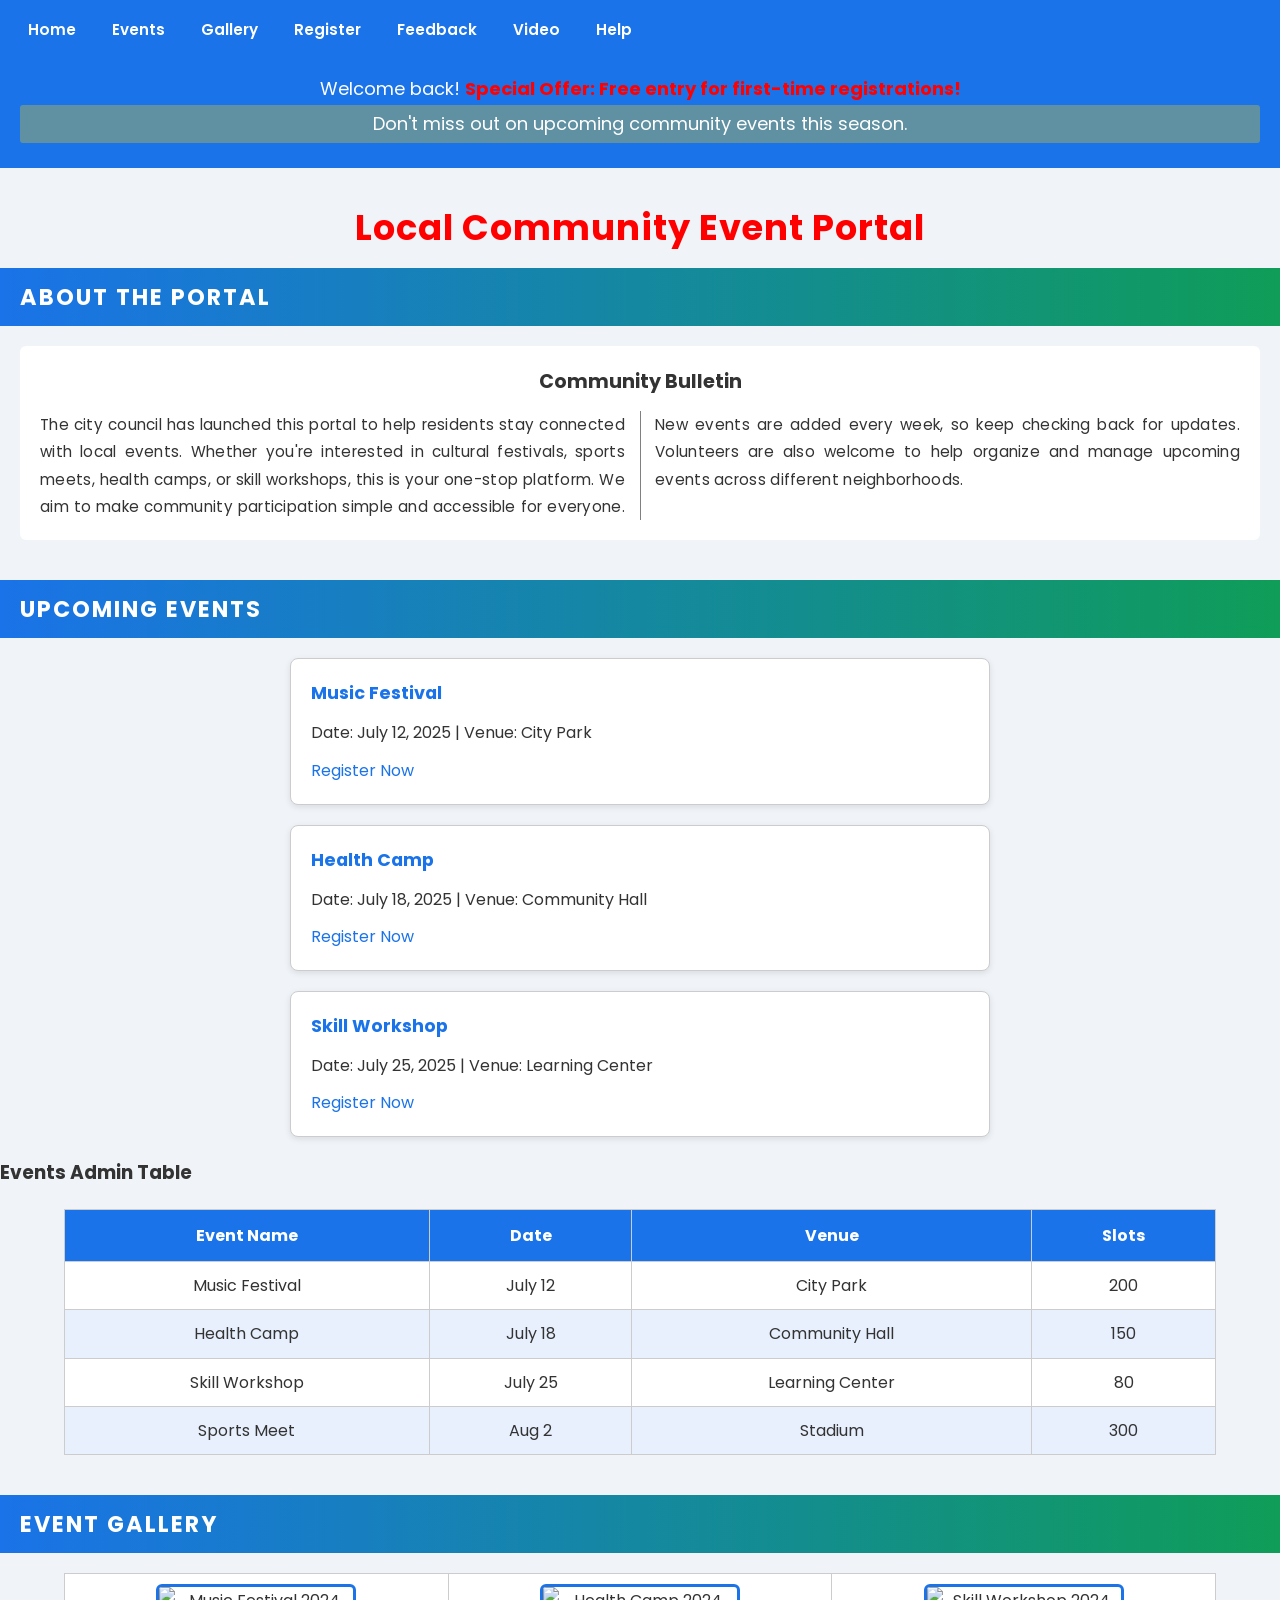
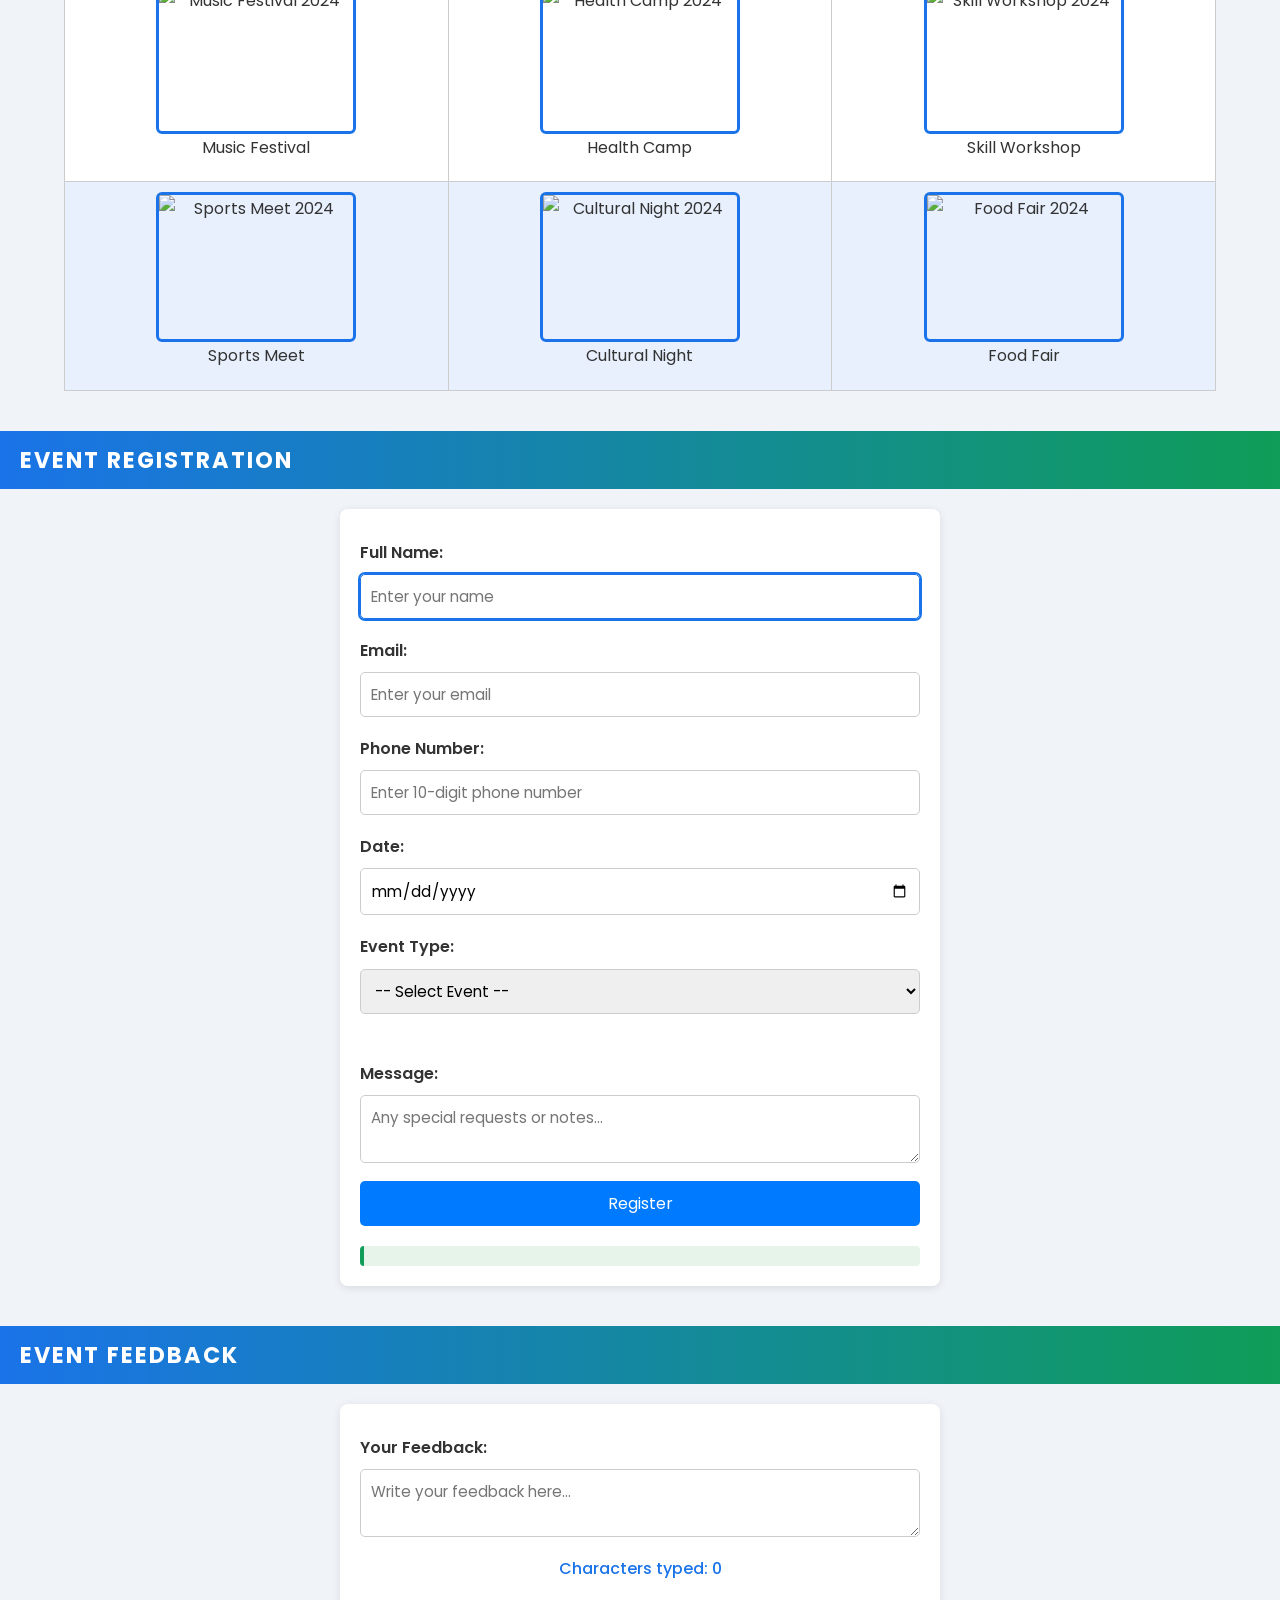
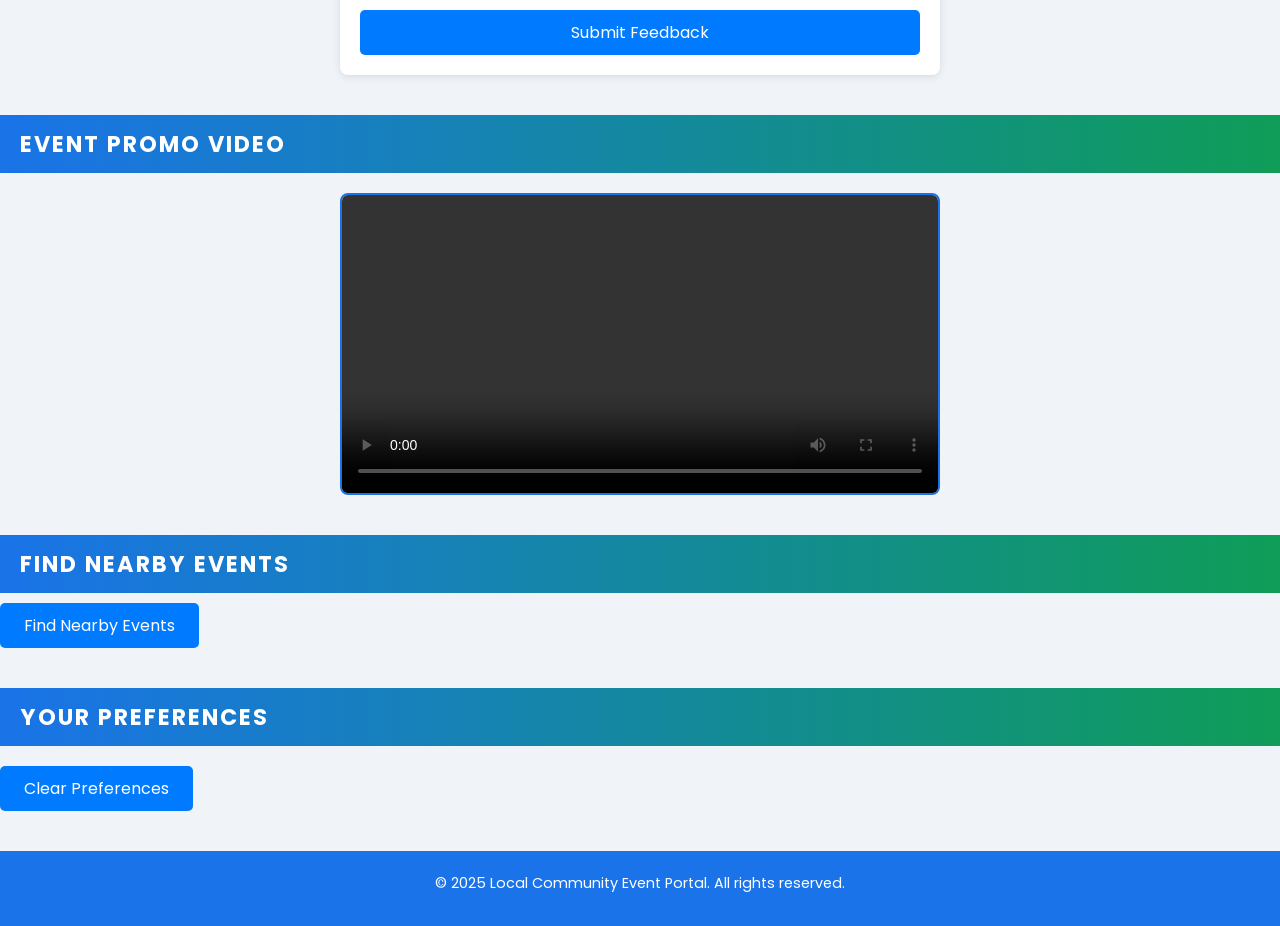
==== index.html @ adab9fcd "Add files via upload" ====
<!DOCTYPE html>
<html lang="en">
<head>
  <meta charset="UTF-8">
  <meta name="viewport" content="width=device-width, initial-scale=1.0">
  <title>Local Community Event Portal</title>

  <link href="https://fonts.googleapis.com/css2?family=Poppins:wght@400;600;700&display=swap" rel="stylesheet">

  <link rel="stylesheet" href="styles.css">


  <style>
    #welcomeBanner {
      background-color: #1a73e8;
      color: white;
      padding: 15px 20px;
      text-align: center;
      font-size: 18px;
    }
  </style>
</head>
<body>
  <nav id="mainNav">
    <ul>
      <li><a href="#home">Home</a></li>
      <li><a href="#events">Events</a></li>
      <li><a href="#gallery">Gallery</a></li>
      <li><a href="#register">Register</a></li>
      <li><a href="#feedback">Feedback</a></li>
      <li><a href="#video">Video</a></li>
      <li><a href="help.html" target="_blank">Help</a></li>
    </ul>
  </nav>

  <div id="welcomeBanner">
    Welcome back! <span style="color: red; font-weight: bold;">Special Offer: Free entry for first-time registrations!</span>
    <p class="highlight">Don't miss out on upcoming community events this season.</p>
  </div>

  <h1 id="mainHeader" style="color: red;">Local Community Event Portal</h1>


  <section id="home">
    <h2>About the Portal</h2>

    <div class="news-bulletin">
      <h3>Community Bulletin</h3>
      <p>
        The city council has launched this portal to help residents stay connected with local events.
        Whether you're interested in cultural festivals, sports meets, health camps, or skill workshops,
        this is your one-stop platform. We aim to make community participation simple and accessible for everyone.
        New events are added every week, so keep checking back for updates. Volunteers are also welcome
        to help organize and manage upcoming events across different neighborhoods.
      </p>
    </div>
  </section>

  <section id="events">
    <h2>Upcoming Events</h2>

    <div class="eventCard">
      <h3>Music Festival</h3>
      <p>Date: July 12, 2025 | Venue: City Park</p>
      <a href="#register">Register Now</a>
    </div>

    <div class="eventCard">
      <h3>Health Camp</h3>
      <p>Date: July 18, 2025 | Venue: Community Hall</p>
      <a href="#register">Register Now</a>
    </div>

    <div class="eventCard">
      <h3>Skill Workshop</h3>
      <p>Date: July 25, 2025 | Venue: Learning Center</p>
      <a href="#register">Register Now</a>
    </div>

    <h3>Events Admin Table</h3>
    <table>
      <thead>
        <tr>
          <th>Event Name</th>
          <th>Date</th>
          <th>Venue</th>
          <th>Slots</th>
        </tr>
      </thead>
      <tbody>
        <tr>
          <td>Music Festival</td>
          <td>July 12</td>
          <td>City Park</td>
          <td>200</td>
        </tr>
        <tr>
          <td>Health Camp</td>
          <td>July 18</td>
          <td>Community Hall</td>
          <td>150</td>
        </tr>
        <tr>
          <td>Skill Workshop</td>
          <td>July 25</td>
          <td>Learning Center</td>
          <td>80</td>
        </tr>
        <tr>
          <td>Sports Meet</td>
          <td>Aug 2</td>
          <td>Stadium</td>
          <td>300</td>
        </tr>
      </tbody>
    </table>
  </section>

  <section id="gallery">
    <h2>Event Gallery</h2>
    <table class="gallery-table">
      <tr>
        <td>
          <img src="https://picsum.photos/seed/event1/200/150" alt="Music Festival 2024" title="Annual Music Festival" class="gallery-img">
          <p>Music Festival</p>
        </td>
        <td>
          <img src="https://picsum.photos/seed/event2/200/150" alt="Health Camp 2024" title="Free Health Camp" class="gallery-img">
          <p>Health Camp</p>
        </td>
        <td>
          <img src="https://picsum.photos/seed/event3/200/150" alt="Skill Workshop 2024" title="Skill Building Workshop" class="gallery-img" ondblclick="enlargeImage(this)">
          <p>Skill Workshop</p>
        </td>
      </tr>
      <tr>
        <td>
          <img src="https://picsum.photos/seed/event4/200/150" alt="Sports Meet 2024" title="Annual Sports Meet" class="gallery-img">
          <p>Sports Meet</p>
        </td>
        <td>
          <img src="https://picsum.photos/seed/event5/200/150" alt="Cultural Night 2024" title="Cultural Night" class="gallery-img">
          <p>Cultural Night</p>
        </td>
        <td>
          <img src="https://picsum.photos/seed/event6/200/150" alt="Food Fair 2024" title="Community Food Fair" class="gallery-img">
          <p>Food Fair</p>
        </td>
      </tr>
    </table>
  </section>

  <section id="register">
    <h2>Event Registration</h2>
    <div class="form-container">
      <label for="fullname">Full Name:</label>
      <input type="text" id="fullname" placeholder="Enter your name" required autofocus>

      <label for="email">Email:</label>
      <input type="email" id="email" placeholder="Enter your email" required>

      <label for="phone">Phone Number:</label>
      <input type="text" id="phone" placeholder="Enter 10-digit phone number" onblur="validatePhone(this)">

      <label for="dob">Date:</label>
      <input type="date" id="dob" required>

      <label for="eventType">Event Type:</label>
      <select id="eventType" onchange="showEventFee(this)">
        <option value="">-- Select Event --</option>
        <option value="music">Music Festival - Free</option>
        <option value="health">Health Camp - Free</option>
        <option value="workshop">Skill Workshop - Rs.200</option>
        <option value="sports">Sports Meet - Rs.100</option>
      </select>
      <p id="feeDisplay"></p>

      <label for="message">Message:</label>
      <textarea id="message" placeholder="Any special requests or notes..."></textarea>

      <button type="button" onclick="submitForm()" class="cta-button">Register</button>

      <output id="confirmOutput"></output>
    </div>
  </section>

  <section id="feedback">
    <h2>Event Feedback</h2>
    <div class="form-container">
      <label for="feedbackText">Your Feedback:</label>
      <textarea id="feedbackText" placeholder="Write your feedback here..." onkeyup="countChars(this)"></textarea>
      <p id="charCount">Characters typed: 0</p>

      <button type="button" onclick="submitFeedback()" class="cta-button">Submit Feedback</button>
    </div>
  </section>

  <section id="video">
    <h2>Event Promo Video</h2>
    <video width="600" controls oncanplay="videoReady()">
      <source src="promo.mp4" type="video/mp4">
      Your browser does not support the video tag.
    </video>
    <p id="videoMsg"></p>
  </section>

  <section id="location">
    <h2>Find Nearby Events</h2>
    <button class="cta-button" onclick="findLocation()">Find Nearby Events</button>
    <p id="locationOutput"></p>
  </section>

  <section id="preferences">
    <h2>Your Preferences</h2>
    <p id="savedPref"></p>
    <button class="cta-button" onclick="clearPrefs()">Clear Preferences</button>
  </section>

  
  <footer>
    <p>&copy; 2025 Local Community Event Portal. All rights reserved.</p>
  </footer>

  <script src="script.js"></script>

</body>
</html>
---- styles.css ----
* {
  margin: 0;
  padding: 0;
  box-sizing: border-box;
}

body {
  font-family: 'Poppins', sans-serif;
  font-size: 16px;
  background-color: #f0f4f8;
  /* CSS Exercise 4 - background image with fallback color */
  background-image: url('https://www.transparenttextures.com/patterns/cubes.png');
  color: #333;
  line-height: 1.7;
}

#mainHeader {
  text-align: center;
  padding: 30px 20px 10px;
  font-size: 2.2rem;
  font-weight: 700;
  letter-spacing: 1px;
}


h2 {
  background: linear-gradient(to right, #1a73e8, #0f9d58);
  color: white;
  padding: 10px 20px;
  font-size: 1.4rem;
  text-transform: uppercase;
  letter-spacing: 2px;
}

h3, p {
  margin-bottom: 10px;
}


a:link {
  color: #1a73e8;
  text-decoration: none;
}

a:visited {
  color: #6a0dad;
}

a:hover {
  color: #0f9d58;
  text-decoration: underline;
}

a:active {
  color: #e53935;
}
#mainNav {
  background-color: #1a73e8;
  padding: 12px 20px;
}

#mainNav ul {
  list-style-type: none;
  display: flex;
  gap: 20px;
  flex-wrap: wrap;
}

#mainNav ul li {
  padding: 4px 8px;
  margin: 0;
}

#mainNav ul li a {
  color: white;
  font-weight: 600;
  font-size: 0.95rem;
}

#mainNav ul li a:hover {
  color: #ffd600;
  text-decoration: none;
}

.eventCard {
  background-color: white;
  border: 1px solid #ccc;
  border-radius: 8px;
  padding: 20px;
  margin: 20px auto;
  max-width: 700px;
  outline: none;
  box-shadow: 0 2px 6px rgba(0, 0, 0, 0.1);
}

.eventCard:focus-within {
  outline: 2px solid #1a73e8;
}

.eventCard h3 {
  color: #1a73e8;
  font-size: 1.1rem;
}

.cta-button {
  background-color: #007BFF;
  color: white;
  border: none;
  padding: 10px 24px;
  font-size: 1rem;
  border-radius: 5px;
  cursor: pointer;
  margin-top: 10px;
  font-family: 'Poppins', sans-serif;
}

.cta-button:hover {
  background-color: #0056d2;
}


table {
  width: 90%;
  margin: 20px auto;
  border-collapse: collapse;
  text-align: center;
  background-color: white;
}

th {
  background-color: #1a73e8;
  color: white;
  padding: 12px;
  border: 1px solid #ccc;
}

td {
  padding: 10px;
  border: 1px solid #ccc;
}

tbody tr:nth-child(even) {
  background-color: #e8f0fe;
}

tbody tr:nth-child(odd) {
  background-color: #ffffff;
}

.gallery-table {
  width: 90%;
  margin: 20px auto;
  text-align: center;
}

.gallery-img {
  border: 3px solid #1a73e8;
  border-radius: 6px;
  width: 200px;
  height: 150px;
  object-fit: cover;
  display: block;
  margin: 0 auto;
  cursor: pointer;
  transition: transform 0.3s ease;
}

.gallery-img:hover {
  transform: scale(1.05);
}


.news-bulletin {
  column-count: 2;
  column-gap: 30px;
  column-rule: 1px solid gray;
  padding: 20px;
  background-color: white;
  margin: 20px;
  border-radius: 6px;
}

.news-bulletin h3 {
  column-span: all;
  text-align: center;
  font-size: 1.2rem;
  margin-bottom: 12px;
}

.news-bulletin p {
  font-size: 0.95rem;
  text-align: justify;
  line-height: 1.8;
  letter-spacing: 0.3px;
}

.form-container {
  display: flex;
  flex-direction: column;
  max-width: 600px;
  margin: 20px auto;
  padding: 20px;
  background-color: white;
  border-radius: 8px;
  box-shadow: 0 2px 8px rgba(0, 0, 0, 0.1);
  gap: 8px;
}

.form-container label {
  font-weight: 600;
  margin-top: 10px;
}

.form-container input,
.form-container select,
.form-container textarea {
  padding: 10px;
  border: 1px solid #ccc;
  border-radius: 5px;
  font-size: 0.95rem;
  font-family: 'Poppins', sans-serif;
}

.form-container input:focus,
.form-container textarea:focus,
.form-container select:focus {
  outline: 2px solid #1a73e8;
  border-color: #1a73e8;
}

output {
  display: block;
  margin-top: 12px;
  padding: 10px;
  background-color: #e6f4ea;
  border-left: 4px solid #0f9d58;
  color: #0f9d58;
  font-weight: 600;
  border-radius: 4px;
}

.highlight {
  background-color: rgba(255, 214, 0, 0.3);
  padding: 4px 8px;
  border-radius: 3px;
}


section {
  margin-bottom: 40px;
}

video {
  display: block;
  margin: 20px auto;
  border: 2px solid #1a73e8;
  border-radius: 8px;
}

#videoMsg, #locationOutput, #savedPref, #charCount, #feeDisplay {
  text-align: center;
  color: #1a73e8;
  font-weight: 500;
  margin: 10px 20px;
}


footer {
  background-color: #1a73e8;
  color: white;
  text-align: center;
  padding: 20px;
  margin-top: 40px;
  font-size: 0.9rem;
}

@media (max-width: 768px) {
  #mainNav ul {
    flex-direction: column;
    gap: 8px;
  }
  body {
    font-size: 14px;
  }

  #mainHeader {
    font-size: 1.4rem;
  }

  h2 {
    font-size: 1.1rem;
  }

  .news-bulletin {
    column-count: 1;
  }
  table {
    width: 100%;
    font-size: 13px;
  }

  .gallery-img {
    width: 100%;
    height: auto;
  }
  .form-container {
    width: 95%;
    margin: 10px auto;
  }

  video {
    width: 100%;
    height: auto;
  }
}
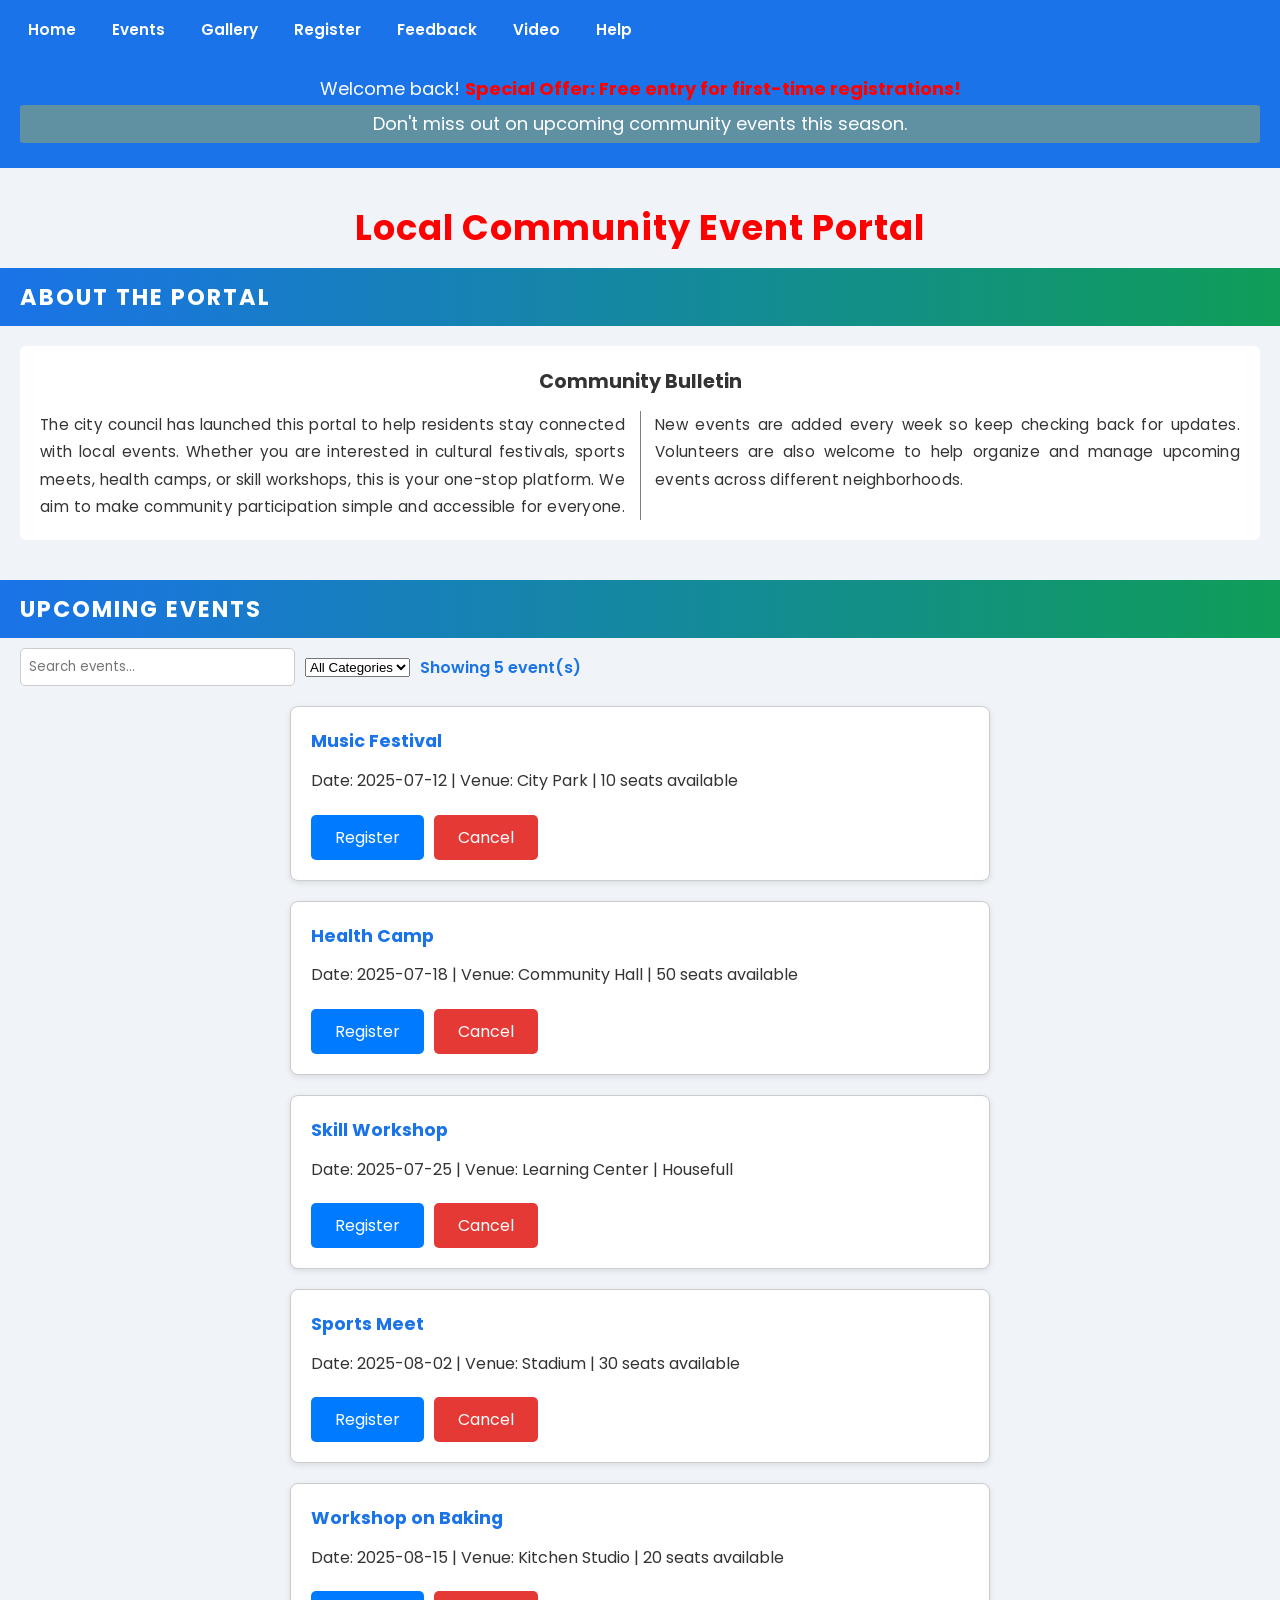
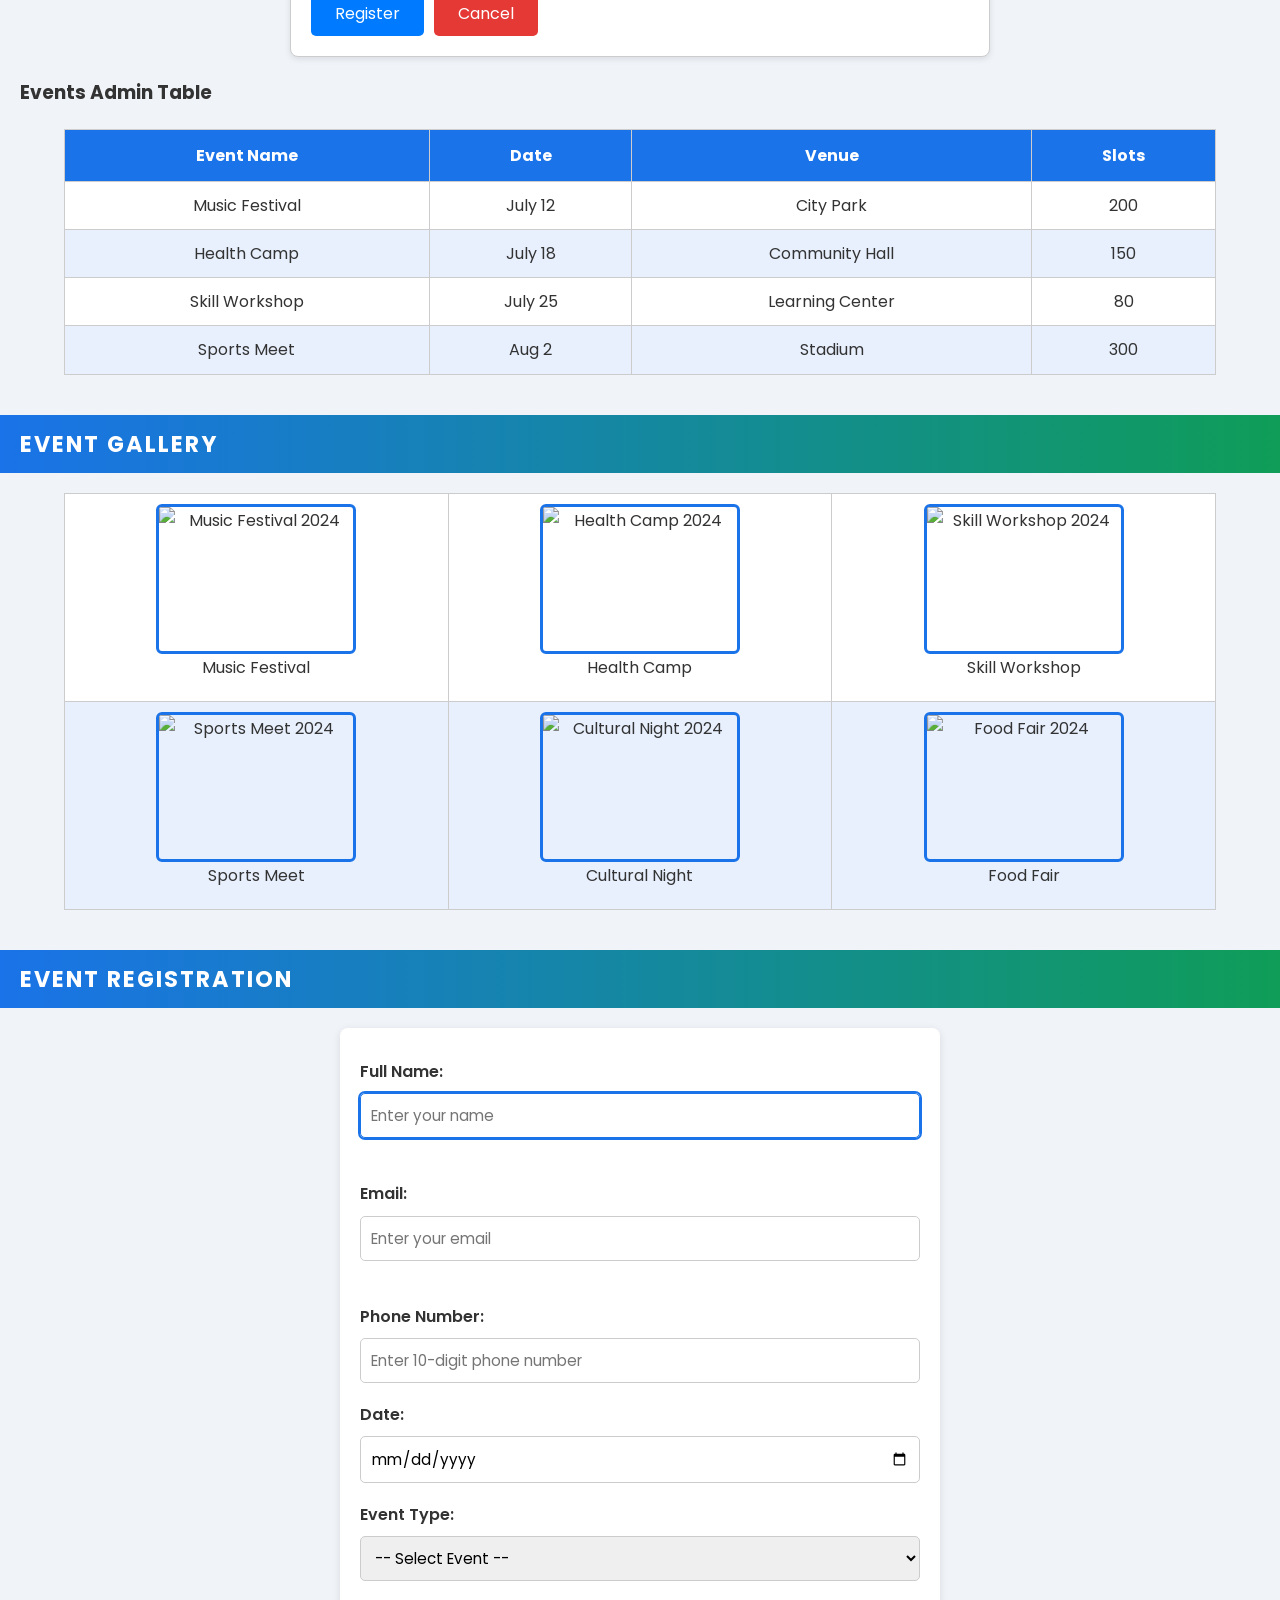
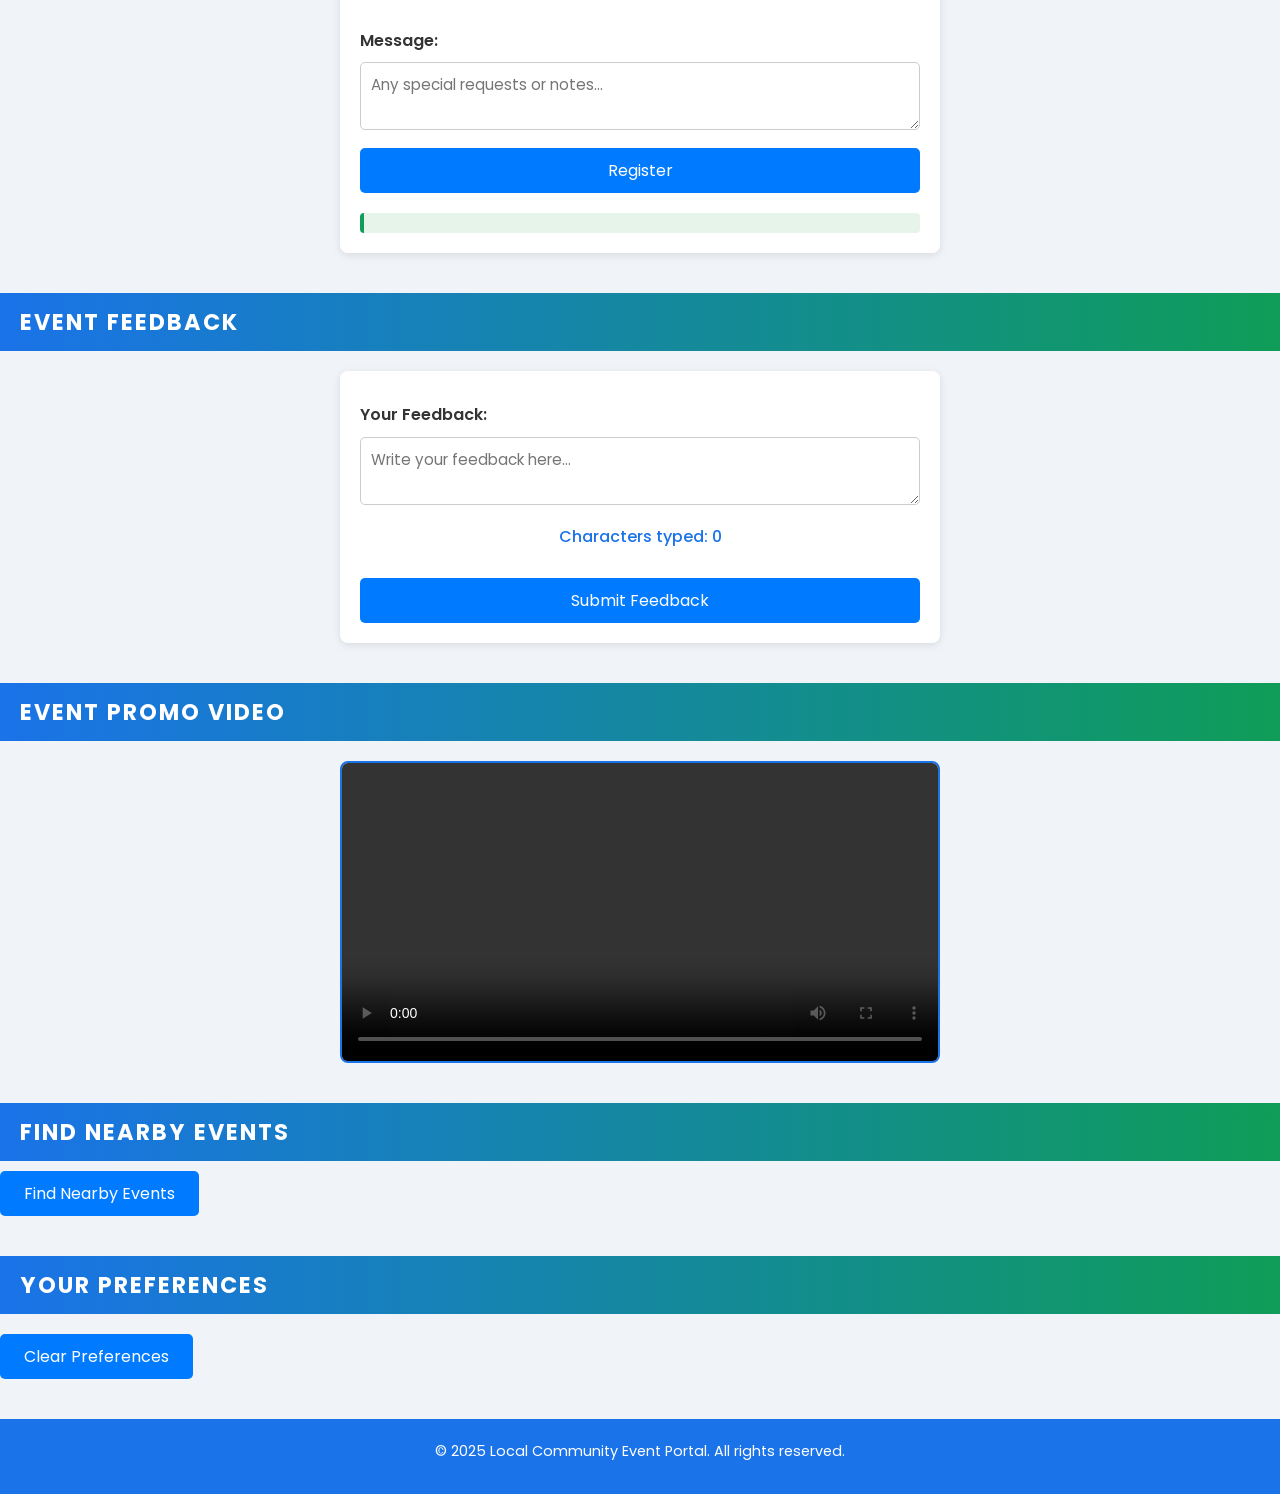
==== commit 989b74aa: "Add files via upload" ====
--- a/index.html
+++ b/index.html
@@ -4,12 +4,9 @@
   <meta charset="UTF-8">
   <meta name="viewport" content="width=device-width, initial-scale=1.0">
   <title>Local Community Event Portal</title>
-
   <link href="https://fonts.googleapis.com/css2?family=Poppins:wght@400;600;700&display=swap" rel="stylesheet">
-
   <link rel="stylesheet" href="styles.css">
-
-
+  <script src="https://code.jquery.com/jquery-3.7.1.min.js"></script>
   <style>
     #welcomeBanner {
       background-color: #1a73e8;
@@ -21,6 +18,7 @@
   </style>
 </head>
 <body>
+
   <nav id="mainNav">
     <ul>
       <li><a href="#home">Home</a></li>
@@ -40,17 +38,15 @@
 
   <h1 id="mainHeader" style="color: red;">Local Community Event Portal</h1>
 
-
   <section id="home">
     <h2>About the Portal</h2>
-
     <div class="news-bulletin">
       <h3>Community Bulletin</h3>
       <p>
         The city council has launched this portal to help residents stay connected with local events.
-        Whether you're interested in cultural festivals, sports meets, health camps, or skill workshops,
+        Whether you are interested in cultural festivals, sports meets, health camps, or skill workshops,
         this is your one-stop platform. We aim to make community participation simple and accessible for everyone.
-        New events are added every week, so keep checking back for updates. Volunteers are also welcome
+        New events are added every week so keep checking back for updates. Volunteers are also welcome
         to help organize and manage upcoming events across different neighborhoods.
       </p>
     </div>
@@ -59,25 +55,22 @@
   <section id="events">
     <h2>Upcoming Events</h2>
 
-    <div class="eventCard">
-      <h3>Music Festival</h3>
-      <p>Date: July 12, 2025 | Venue: City Park</p>
-      <a href="#register">Register Now</a>
+    <div style="margin: 10px 20px; display: flex; gap: 10px; flex-wrap: wrap; align-items: center;">
+      <input type="text" id="searchInput" placeholder="Search events..." style="padding:8px; border:1px solid #ccc; border-radius:5px; font-family:Poppins,sans-serif;">
+      <select id="categoryFilter">
+        <option value="all">All Categories</option>
+        <option value="music">Music</option>
+        <option value="health">Health</option>
+        <option value="workshop">Workshop</option>
+        <option value="sports">Sports</option>
+      </select>
+      <span id="totalCount" style="color:#1a73e8; font-weight:600;"></span>
     </div>
 
-    <div class="eventCard">
-      <h3>Health Camp</h3>
-      <p>Date: July 18, 2025 | Venue: Community Hall</p>
-      <a href="#register">Register Now</a>
-    </div>
+    <div id="spinner" style="display:none; text-align:center; padding:20px; color:#1a73e8; font-weight:600;">Loading events...</div>
+    <div id="eventList"></div>
 
-    <div class="eventCard">
-      <h3>Skill Workshop</h3>
-      <p>Date: July 25, 2025 | Venue: Learning Center</p>
-      <a href="#register">Register Now</a>
-    </div>
-
-    <h3>Events Admin Table</h3>
+    <h3 style="margin: 20px;">Events Admin Table</h3>
     <table>
       <thead>
         <tr>
@@ -88,30 +81,10 @@
         </tr>
       </thead>
       <tbody>
-        <tr>
-          <td>Music Festival</td>
-          <td>July 12</td>
-          <td>City Park</td>
-          <td>200</td>
-        </tr>
-        <tr>
-          <td>Health Camp</td>
-          <td>July 18</td>
-          <td>Community Hall</td>
-          <td>150</td>
-        </tr>
-        <tr>
-          <td>Skill Workshop</td>
-          <td>July 25</td>
-          <td>Learning Center</td>
-          <td>80</td>
-        </tr>
-        <tr>
-          <td>Sports Meet</td>
-          <td>Aug 2</td>
-          <td>Stadium</td>
-          <td>300</td>
-        </tr>
+        <tr><td>Music Festival</td><td>July 12</td><td>City Park</td><td>200</td></tr>
+        <tr><td>Health Camp</td><td>July 18</td><td>Community Hall</td><td>150</td></tr>
+        <tr><td>Skill Workshop</td><td>July 25</td><td>Learning Center</td><td>80</td></tr>
+        <tr><td>Sports Meet</td><td>Aug 2</td><td>Stadium</td><td>300</td></tr>
       </tbody>
     </table>
   </section>
@@ -121,11 +94,11 @@
     <table class="gallery-table">
       <tr>
         <td>
-          <img src="https://picsum.photos/seed/event1/200/150" alt="Music Festival 2024" title="Annual Music Festival" class="gallery-img">
+          <img src="https://picsum.photos/seed/event1/200/150" alt="Music Festival 2024" title="Annual Music Festival" class="gallery-img" ondblclick="enlargeImage(this)">
           <p>Music Festival</p>
         </td>
         <td>
-          <img src="https://picsum.photos/seed/event2/200/150" alt="Health Camp 2024" title="Free Health Camp" class="gallery-img">
+          <img src="https://picsum.photos/seed/event2/200/150" alt="Health Camp 2024" title="Free Health Camp" class="gallery-img" ondblclick="enlargeImage(this)">
           <p>Health Camp</p>
         </td>
         <td>
@@ -135,15 +108,15 @@
       </tr>
       <tr>
         <td>
-          <img src="https://picsum.photos/seed/event4/200/150" alt="Sports Meet 2024" title="Annual Sports Meet" class="gallery-img">
+          <img src="https://picsum.photos/seed/event4/200/150" alt="Sports Meet 2024" title="Annual Sports Meet" class="gallery-img" ondblclick="enlargeImage(this)">
           <p>Sports Meet</p>
         </td>
         <td>
-          <img src="https://picsum.photos/seed/event5/200/150" alt="Cultural Night 2024" title="Cultural Night" class="gallery-img">
+          <img src="https://picsum.photos/seed/event5/200/150" alt="Cultural Night 2024" title="Cultural Night" class="gallery-img" ondblclick="enlargeImage(this)">
           <p>Cultural Night</p>
         </td>
         <td>
-          <img src="https://picsum.photos/seed/event6/200/150" alt="Food Fair 2024" title="Community Food Fair" class="gallery-img">
+          <img src="https://picsum.photos/seed/event6/200/150" alt="Food Fair 2024" title="Community Food Fair" class="gallery-img" ondblclick="enlargeImage(this)">
           <p>Food Fair</p>
         </td>
       </tr>
@@ -155,9 +128,11 @@
     <div class="form-container">
       <label for="fullname">Full Name:</label>
       <input type="text" id="fullname" placeholder="Enter your name" required autofocus>
+      <span class="error-msg" id="nameError"></span>
 
       <label for="email">Email:</label>
       <input type="email" id="email" placeholder="Enter your email" required>
+      <span class="error-msg" id="emailError"></span>
 
       <label for="phone">Phone Number:</label>
       <input type="text" id="phone" placeholder="Enter 10-digit phone number" onblur="validatePhone(this)">
@@ -178,8 +153,7 @@
       <label for="message">Message:</label>
       <textarea id="message" placeholder="Any special requests or notes..."></textarea>
 
-      <button type="button" onclick="submitForm()" class="cta-button">Register</button>
-
+      <button type="button" id="registerBtn" class="cta-button">Register</button>
       <output id="confirmOutput"></output>
     </div>
   </section>
@@ -190,7 +164,6 @@
       <label for="feedbackText">Your Feedback:</label>
       <textarea id="feedbackText" placeholder="Write your feedback here..." onkeyup="countChars(this)"></textarea>
       <p id="charCount">Characters typed: 0</p>
-
       <button type="button" onclick="submitFeedback()" class="cta-button">Submit Feedback</button>
     </div>
   </section>
@@ -198,7 +171,7 @@
   <section id="video">
     <h2>Event Promo Video</h2>
     <video width="600" controls oncanplay="videoReady()">
-      <source src="promo.mp4" type="video/mp4">
+      <source src="https://www.w3schools.com/html/mov_bbb.mp4" type="video/mp4">
       Your browser does not support the video tag.
     </video>
     <p id="videoMsg"></p>
@@ -216,12 +189,11 @@
     <button class="cta-button" onclick="clearPrefs()">Clear Preferences</button>
   </section>
 
-  
   <footer>
     <p>&copy; 2025 Local Community Event Portal. All rights reserved.</p>
   </footer>
 
-  <script src="script.js"></script>
+  <script src="main.js"></script>
 
 </body>
 </html>
--- a/styles.css
+++ b/styles.css
@@ -1,4 +1,3 @@
-
 * {
   margin: 0;
   padding: 0;
@@ -9,7 +8,6 @@
   font-family: 'Poppins', sans-serif;
   font-size: 16px;
   background-color: #f0f4f8;
-  /* CSS Exercise 4 - background image with fallback color */
   background-image: url('https://www.transparenttextures.com/patterns/cubes.png');
   color: #333;
   line-height: 1.7;
@@ -23,7 +21,6 @@
   letter-spacing: 1px;
 }
 
-
 h2 {
   background: linear-gradient(to right, #1a73e8, #0f9d58);
   color: white;
@@ -37,7 +34,6 @@
   margin-bottom: 10px;
 }
 
-
 a:link {
   color: #1a73e8;
   text-decoration: none;
@@ -55,6 +51,7 @@
 a:active {
   color: #e53935;
 }
+
 #mainNav {
   background-color: #1a73e8;
   padding: 12px 20px;
@@ -90,12 +87,12 @@
   padding: 20px;
   margin: 20px auto;
   max-width: 700px;
-  outline: none;
   box-shadow: 0 2px 6px rgba(0, 0, 0, 0.1);
-}
-
-.eventCard:focus-within {
-  outline: 2px solid #1a73e8;
+  display: none;
+}
+
+.eventCard.visible {
+  display: block;
 }
 
 .eventCard h3 {
@@ -118,7 +115,6 @@
 .cta-button:hover {
   background-color: #0056d2;
 }
-
 
 table {
   width: 90%;
@@ -170,7 +166,6 @@
   transform: scale(1.05);
 }
 
-
 .news-bulletin {
   column-count: 2;
   column-gap: 30px;
@@ -227,6 +222,12 @@
 .form-container select:focus {
   outline: 2px solid #1a73e8;
   border-color: #1a73e8;
+}
+
+.error-msg {
+  color: red;
+  font-size: 0.85rem;
+  min-height: 16px;
 }
 
 output {
@@ -246,7 +247,6 @@
   border-radius: 3px;
 }
 
-
 section {
   margin-bottom: 40px;
 }
@@ -264,7 +264,6 @@
   font-weight: 500;
   margin: 10px 20px;
 }
-
 
 footer {
   background-color: #1a73e8;
@@ -280,6 +279,7 @@
     flex-direction: column;
     gap: 8px;
   }
+
   body {
     font-size: 14px;
   }
@@ -295,6 +295,7 @@
   .news-bulletin {
     column-count: 1;
   }
+
   table {
     width: 100%;
     font-size: 13px;
@@ -304,6 +305,7 @@
     width: 100%;
     height: auto;
   }
+
   .form-container {
     width: 95%;
     margin: 10px auto;
